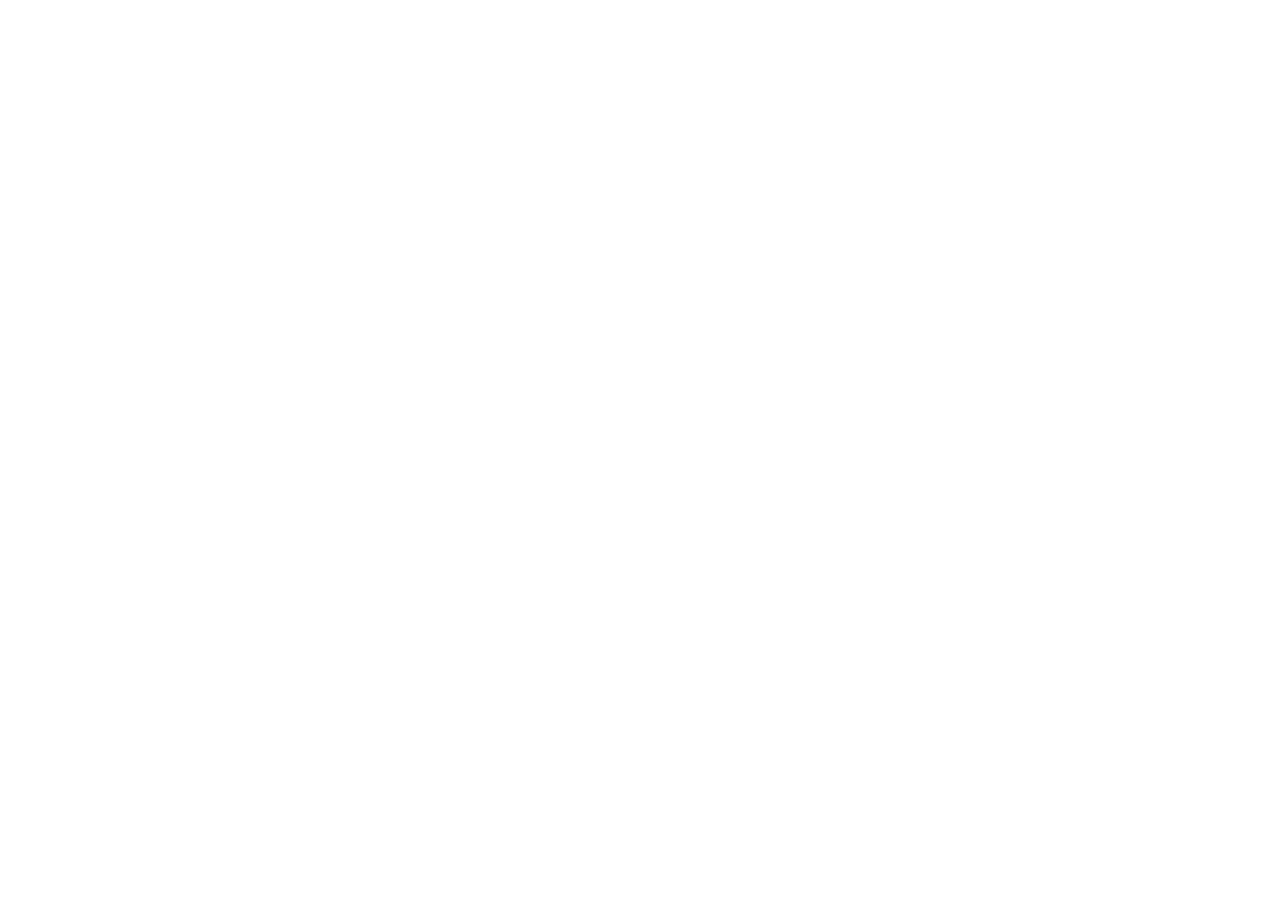
==== responsive-web-design/tribute-page/index.html @ ec018958 "Update the main tag id" ====
<!DOCTYPE html>
<html lang="en">
    <head>
	<meta charset="UTF-8">
	<meta name="viewport" content="width=device-width, initial-scale=1.0">
	<meta http-equiv="X-UA-Compatible" content="ie=edge">
	<link rel="stylesheet" href="css/style.css">
	<title>Tribute Page</title>
    </head>
    <body>
	<main id="main">
	    <h1 id="title"></h1>
	    <div id="img-div"><img id="image"><p id="img-caption"></p></div>
	    <p id="tribute-info"><a id="tribute-link" target="_blank"></a></p>
	</main>
    </body>
</html>
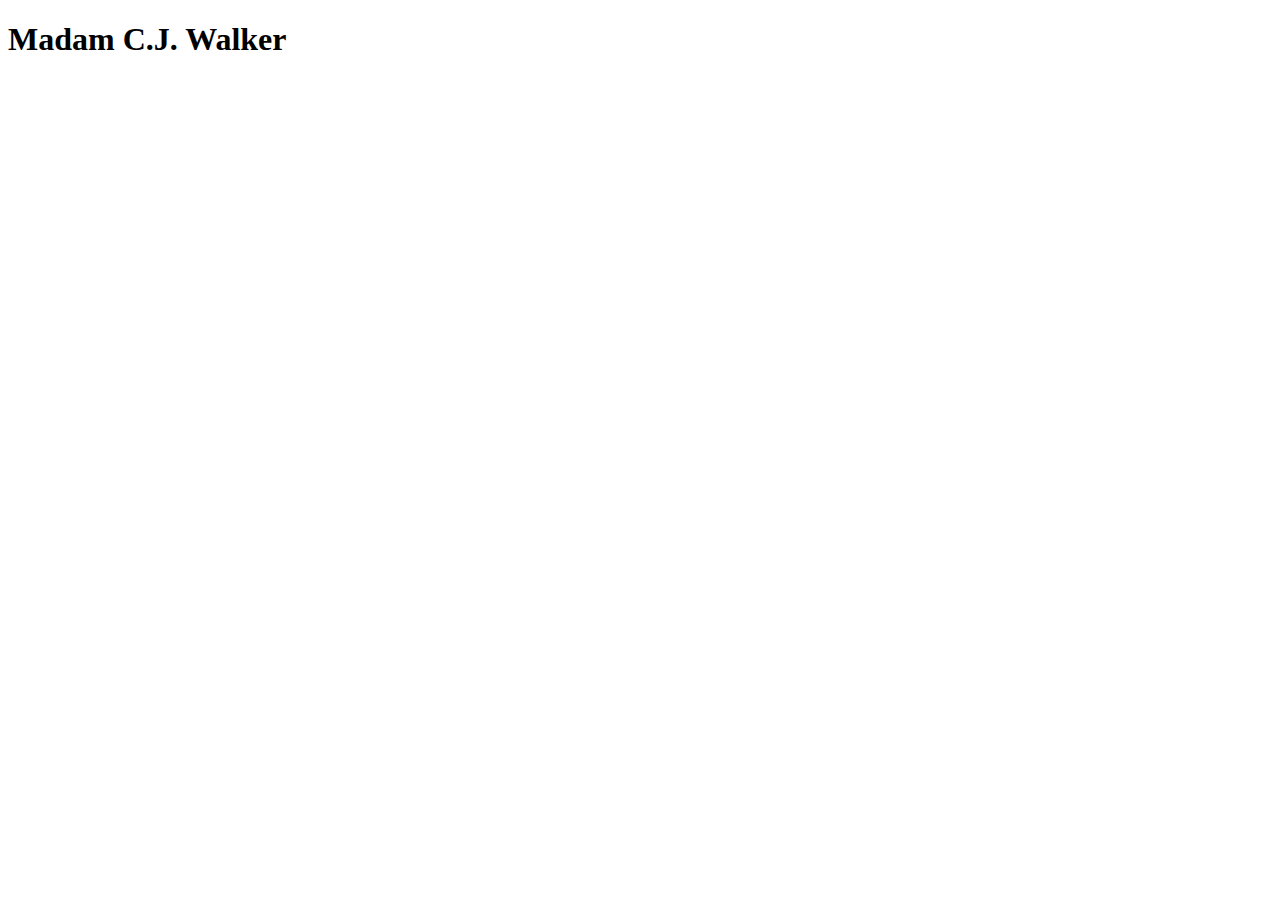
==== commit 73e268a3: "Update the title of the page" ====
--- a/responsive-web-design/tribute-page/index.html
+++ b/responsive-web-design/tribute-page/index.html
@@ -9,7 +9,7 @@
     </head>
     <body>
 	<main id="main">
-	    <h1 id="title"></h1>
+	    <h1 id="title">Madam C.J. Walker</h1>
 	    <div id="img-div"><img id="image"><p id="img-caption"></p></div>
 	    <p id="tribute-info"><a id="tribute-link" target="_blank"></a></p>
 	</main>
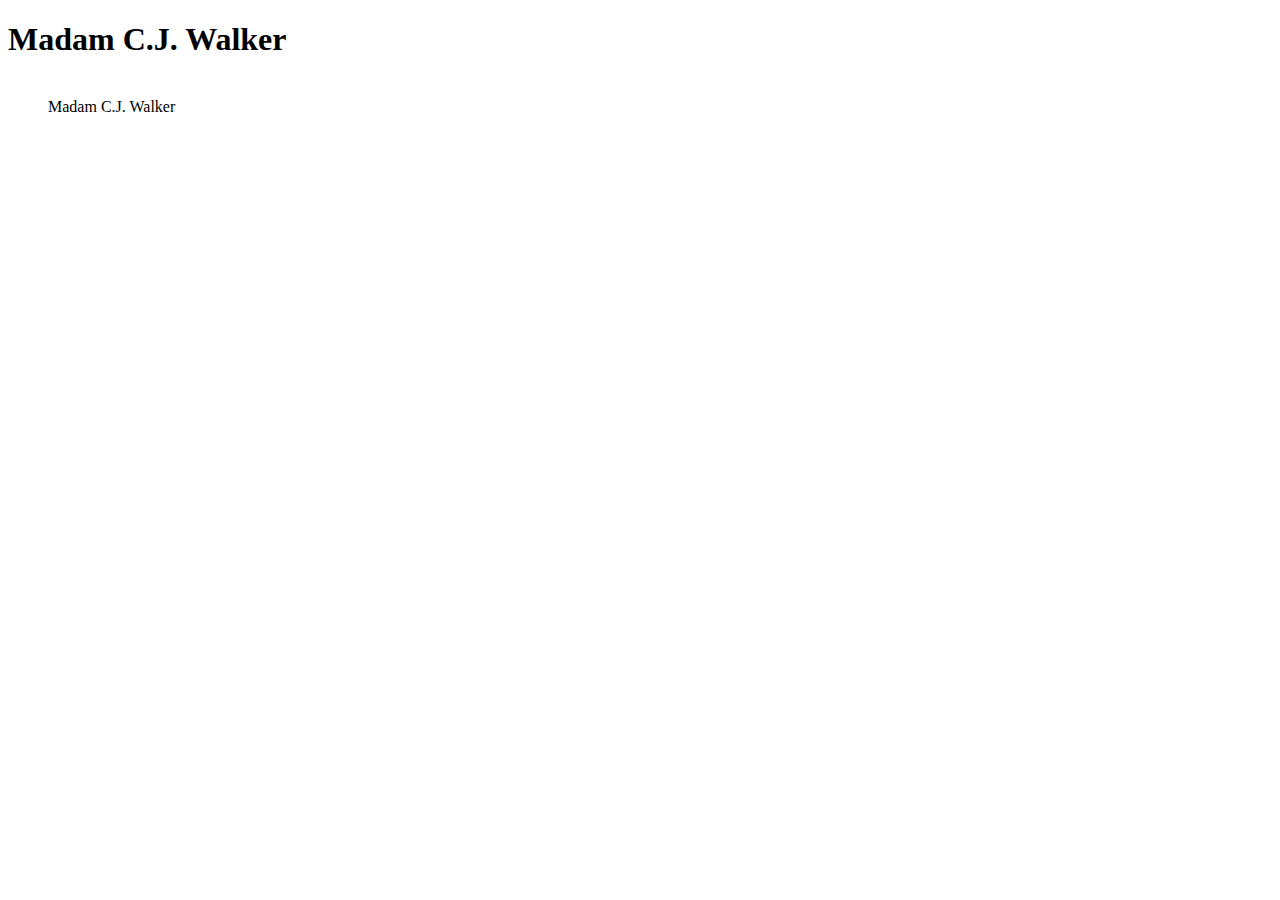
==== commit 00c72422: "Update text formatting for better readibility" ====
--- a/responsive-web-design/tribute-page/index.html
+++ b/responsive-web-design/tribute-page/index.html
@@ -10,7 +10,10 @@
     <body>
 	<main id="main">
 	    <h1 id="title">Madam C.J. Walker</h1>
-	    <div id="img-div"><img id="image"><p id="img-caption"></p></div>
+	    <figure id="img-div">
+				<img id="image">
+					<figcaption id="img-caption">Madam C.J. Walker</figcaption>
+			</figure>
 	    <p id="tribute-info"><a id="tribute-link" target="_blank"></a></p>
 	</main>
     </body>
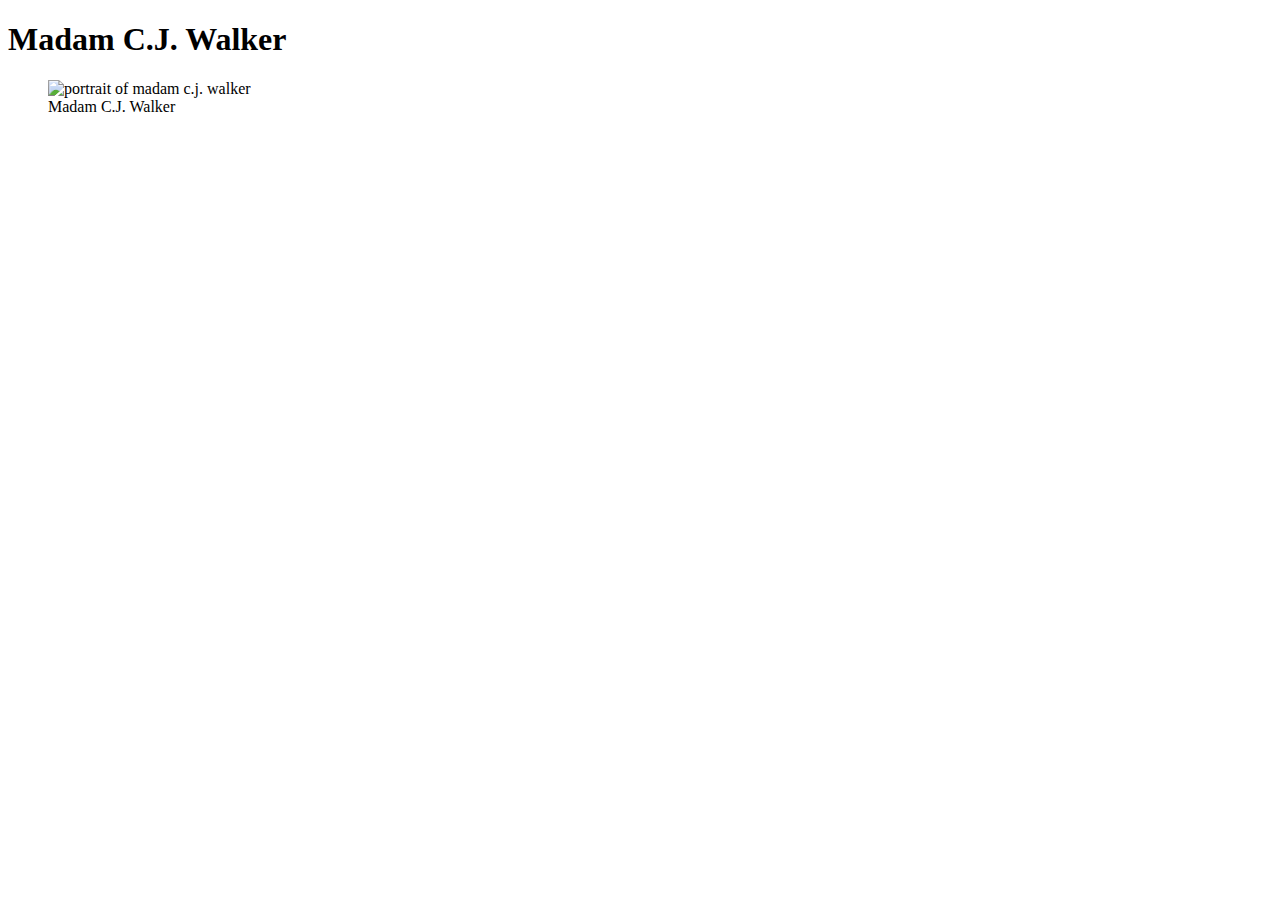
==== commit 8ce12b16: "Update the image shown in the page" ====
--- a/responsive-web-design/tribute-page/index.html
+++ b/responsive-web-design/tribute-page/index.html
@@ -11,7 +11,7 @@
 	<main id="main">
 	    <h1 id="title">Madam C.J. Walker</h1>
 	    <figure id="img-div">
-				<img id="image">
+				<img id="image" src="img/madam_cj_walker.jpg" alt="portrait of madam c.j. walker">
 					<figcaption id="img-caption">Madam C.J. Walker</figcaption>
 			</figure>
 	    <p id="tribute-info"><a id="tribute-link" target="_blank"></a></p>
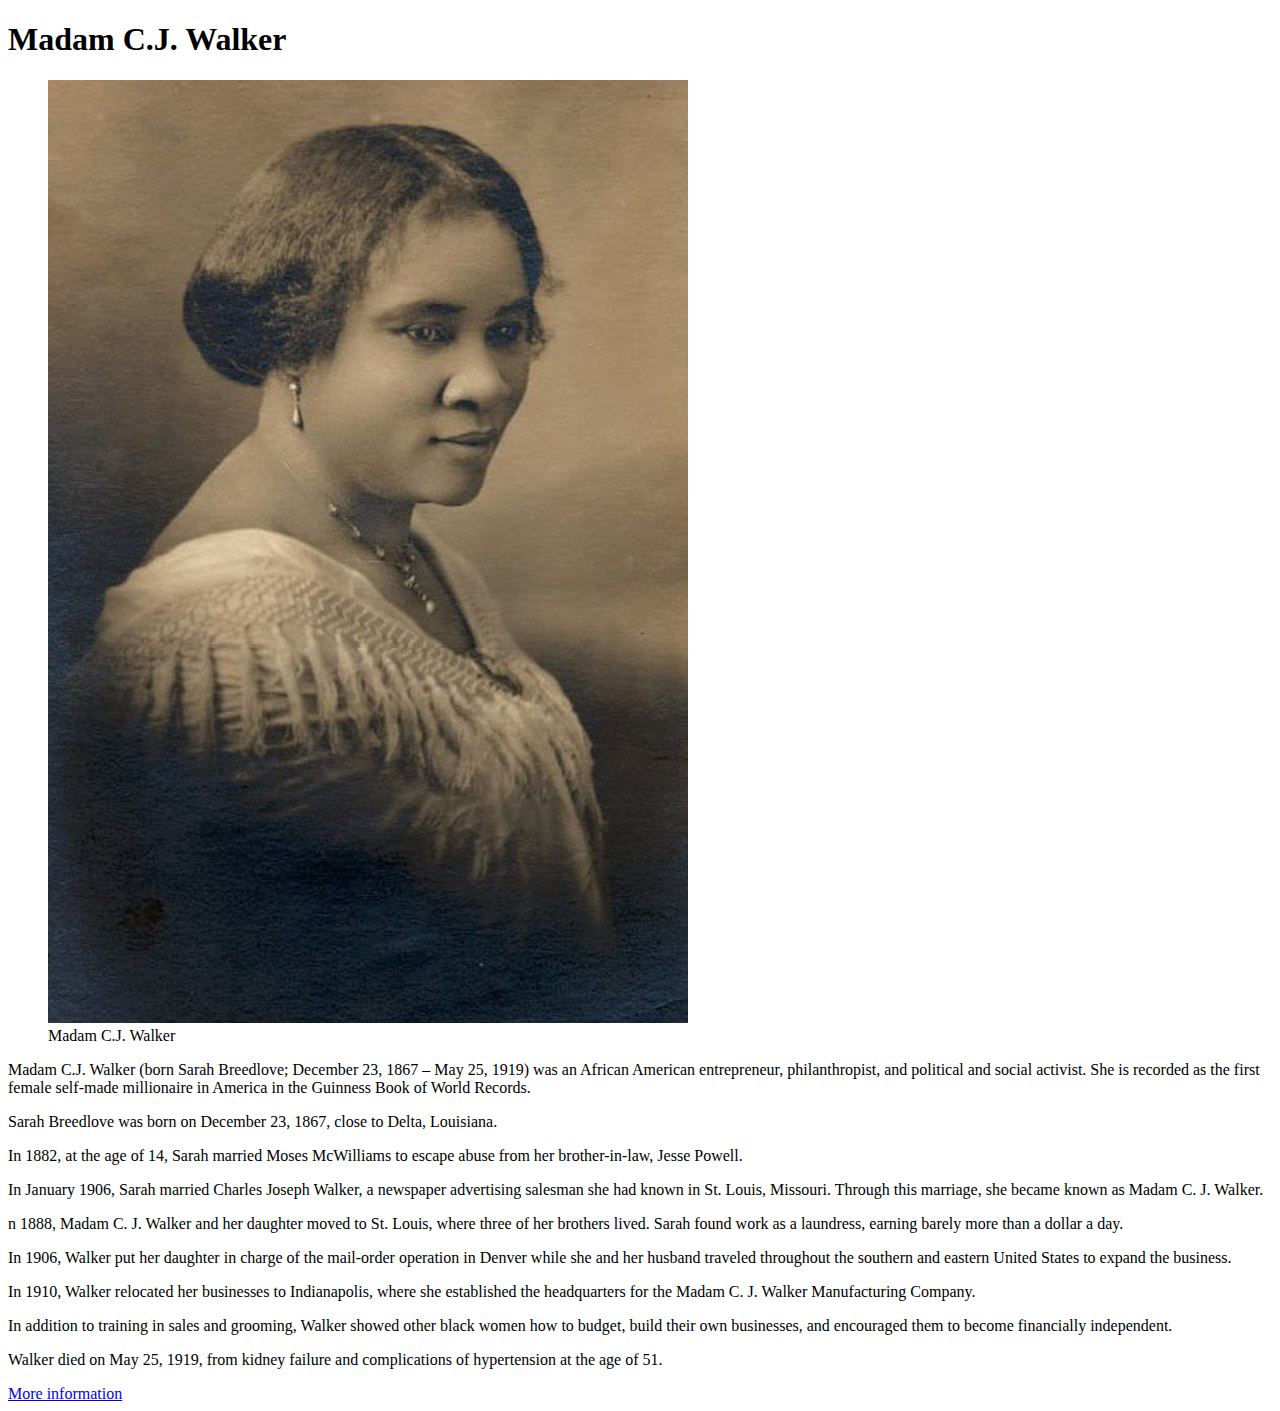
==== commit d5d3a8b6: "Update page content" ====
--- a/responsive-web-design/tribute-page/index.html
+++ b/responsive-web-design/tribute-page/index.html
@@ -1,20 +1,31 @@
 <!DOCTYPE html>
 <html lang="en">
-    <head>
-	<meta charset="UTF-8">
-	<meta name="viewport" content="width=device-width, initial-scale=1.0">
-	<meta http-equiv="X-UA-Compatible" content="ie=edge">
-	<link rel="stylesheet" href="css/style.css">
-	<title>Tribute Page</title>
-    </head>
-    <body>
-	<main id="main">
-	    <h1 id="title">Madam C.J. Walker</h1>
-	    <figure id="img-div">
+	<head>
+		<meta charset="UTF-8">
+		<meta name="viewport" content="width=device-width, initial-scale=1.0">
+		<meta http-equiv="X-UA-Compatible" content="ie=edge">
+		<link rel="stylesheet" href="css/style.css">
+		<title>Tribute Page</title>
+  </head>
+	<body>
+		<main id="main">
+			<h1 id="title">Madam C.J. Walker</h1>
+			<figure id="img-div">
 				<img id="image" src="img/madam_cj_walker.jpg" alt="portrait of madam c.j. walker">
 					<figcaption id="img-caption">Madam C.J. Walker</figcaption>
 			</figure>
-	    <p id="tribute-info"><a id="tribute-link" target="_blank"></a></p>
-	</main>
-    </body>
+		  <div id="tribute-info">
+				<p>Madam C.J. Walker (born Sarah Breedlove; December 23, 1867 – May 25, 1919) was an African American entrepreneur, philanthropist, and political and social activist. She is recorded as the first female self-made millionaire in America in the Guinness Book of World Records.</p>
+				<p>Sarah Breedlove was born on December 23, 1867, close to Delta, Louisiana.</p>
+				<p>In 1882, at the age of 14, Sarah married Moses McWilliams to escape abuse from her brother-in-law, Jesse Powell.</p>
+				<p>In January 1906, Sarah married Charles Joseph Walker, a newspaper advertising salesman she had known in St. Louis, Missouri. Through this marriage, she became known as Madam C. J. Walker.</p>
+				<p>n 1888, Madam C. J. Walker and her daughter moved to St. Louis, where three of her brothers lived. Sarah found work as a laundress, earning barely more than a dollar a day.</p>
+				<p>In 1906, Walker put her daughter in charge of the mail-order operation in Denver while she and her husband traveled throughout the southern and eastern United States to expand the business.</p>
+				<p>In 1910, Walker relocated her businesses to Indianapolis, where she established the headquarters for the Madam C. J. Walker Manufacturing Company.</p>
+				<p>In addition to training in sales and grooming, Walker showed other black women how to budget, build their own businesses, and encouraged them to become financially independent.</p>
+				<p>Walker died on May 25, 1919, from kidney failure and complications of hypertension at the age of 51.</p>
+			</div>
+			<a id="tribute-link" href="https://en.wikipedia.org/wiki/Madam_C._J._Walker" target="_blank">More information</a>
+		</main>
+	</body>
 </html>
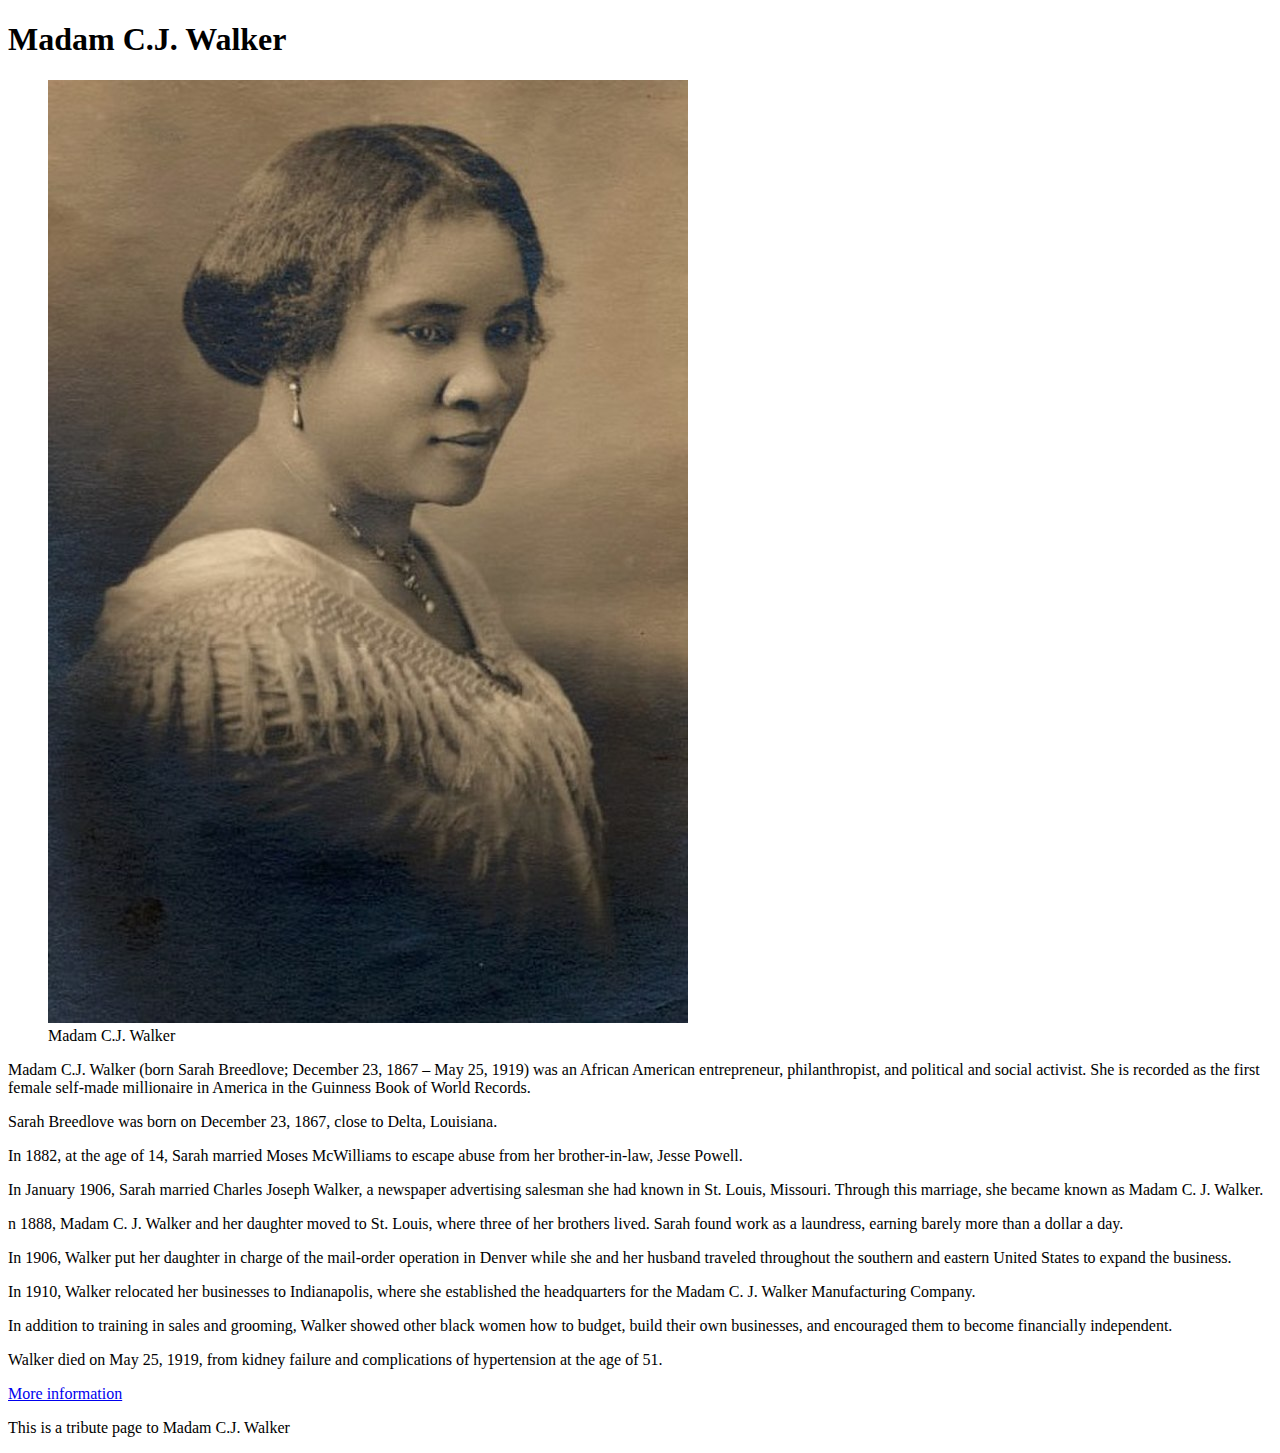
==== commit be5c229d: "Add footer to the page" ====
--- a/responsive-web-design/tribute-page/index.html
+++ b/responsive-web-design/tribute-page/index.html
@@ -27,5 +27,8 @@
 			</div>
 			<a id="tribute-link" href="https://en.wikipedia.org/wiki/Madam_C._J._Walker" target="_blank">More information</a>
 		</main>
+		<footer>
+			<p>This is a tribute page to Madam C.J. Walker</p>
+		</footer>
 	</body>
 </html>
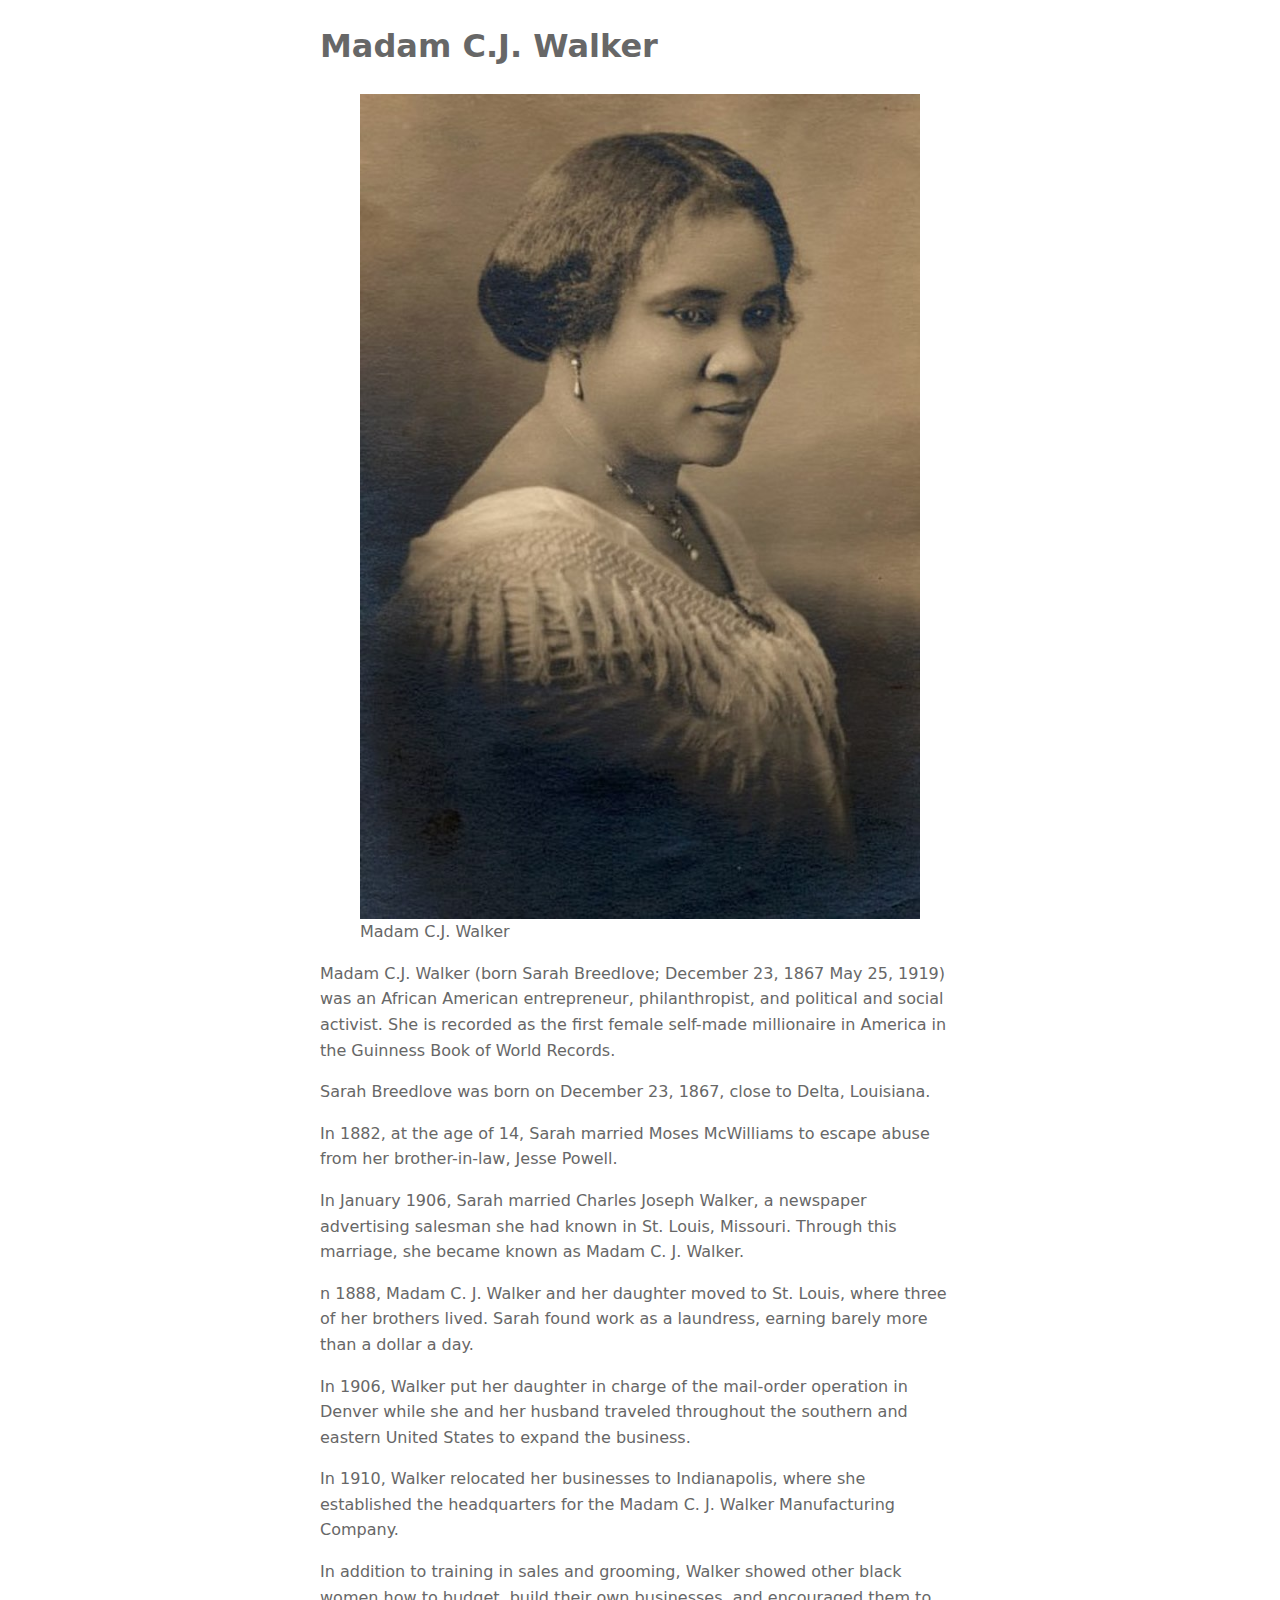
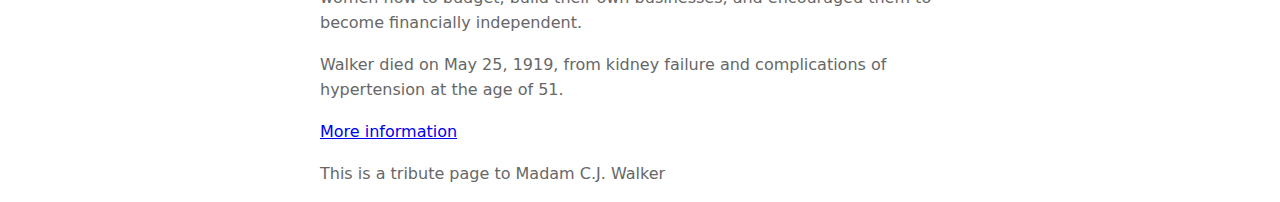
==== commit 16be38c0: "Update page content" ====
--- a/responsive-web-design/tribute-page/index.html
+++ b/responsive-web-design/tribute-page/index.html
@@ -15,7 +15,7 @@
 					<figcaption id="img-caption">Madam C.J. Walker</figcaption>
 			</figure>
 		  <div id="tribute-info">
-				<p>Madam C.J. Walker (born Sarah Breedlove; December 23, 1867 – May 25, 1919) was an African American entrepreneur, philanthropist, and political and social activist. She is recorded as the first female self-made millionaire in America in the Guinness Book of World Records.</p>
+				<p>Madam C.J. Walker (born Sarah Breedlove; December 23, 1867 May 25, 1919) was an African American entrepreneur, philanthropist, and political and social activist. She is recorded as the first female self-made millionaire in America in the Guinness Book of World Records.</p>
 				<p>Sarah Breedlove was born on December 23, 1867, close to Delta, Louisiana.</p>
 				<p>In 1882, at the age of 14, Sarah married Moses McWilliams to escape abuse from her brother-in-law, Jesse Powell.</p>
 				<p>In January 1906, Sarah married Charles Joseph Walker, a newspaper advertising salesman she had known in St. Louis, Missouri. Through this marriage, she became known as Madam C. J. Walker.</p>
--- a/responsive-web-design/tribute-page/css/style.css
+++ b/responsive-web-design/tribute-page/css/style.css
@@ -0,0 +1,67 @@
+/*===========================================
+========    GLOBAL FORMATTING   ==========
+===========================================*/
+* {
+  box-sizing: border-box;
+}
+:root {
+  --sans: 1em/1.6 system-ui, "Signika Negative Regular", -apple-system,
+    BlinkMacSystemFont, Segoe UI, Roboto, Oxygen, Ubuntu, Cantarell, Droid Sans,
+    Helvetica Neue, Fira Sans, sans-serif;
+  --mono: "Courier New", Courier, "Ubuntu Mono", "Liberation Mono", monospace;
+  --main-font-color: #676767;
+  --heading-color: #333;
+  --menu-bar-color: #595959;
+  --pre-back-color: #f5f7f9;
+  --pre-font-color: #4c4c4c;
+  --pre-left-border-color: #69c;
+  --pre-top-bottom-border-color: #d8dee9;
+  --code-font-color: #518daa;
+  --link-color: #6262ff;
+  --link-hover-color: #00b200;
+  --dark-color: #444;
+  --black-color: #000;
+  --light-gray-color: #eee;
+  --white-color: #fff;
+  --h5-color: #a7a7a7;
+  --rc: 8px;
+}
+html {
+  -ms-text-size-adjust: 100%;
+  -webkit-text-size-adjust: 100%;
+  scroll-behavior: smooth;
+}
+
+/*===========================================
+==========   GENERAL FORMATTING   ==========
+===========================================*/
+body {
+  margin: 0;
+  font: var(--sans);
+  font-weight: 400;
+  font-style: normal;
+  text-rendering: optimizeLegibility;
+  -webkit-font-smoothing: antialiased;
+  background-color: var(--white-color);
+  color: var(--main-font-color);
+}
+/*===========================================
+=============    GRID LAYOUT  ============
+===========================================*/
+body {
+  display: grid;
+  grid-template-columns: 1fr 50% 1fr;
+}
+main {
+  grid-column: 2;
+  grid-row: 2;
+}
+footer {
+  grid-column: 2;
+  grid-row: 3;
+}
+/* Images */
+img {
+  display: block;
+  max-width: 100%;
+}
